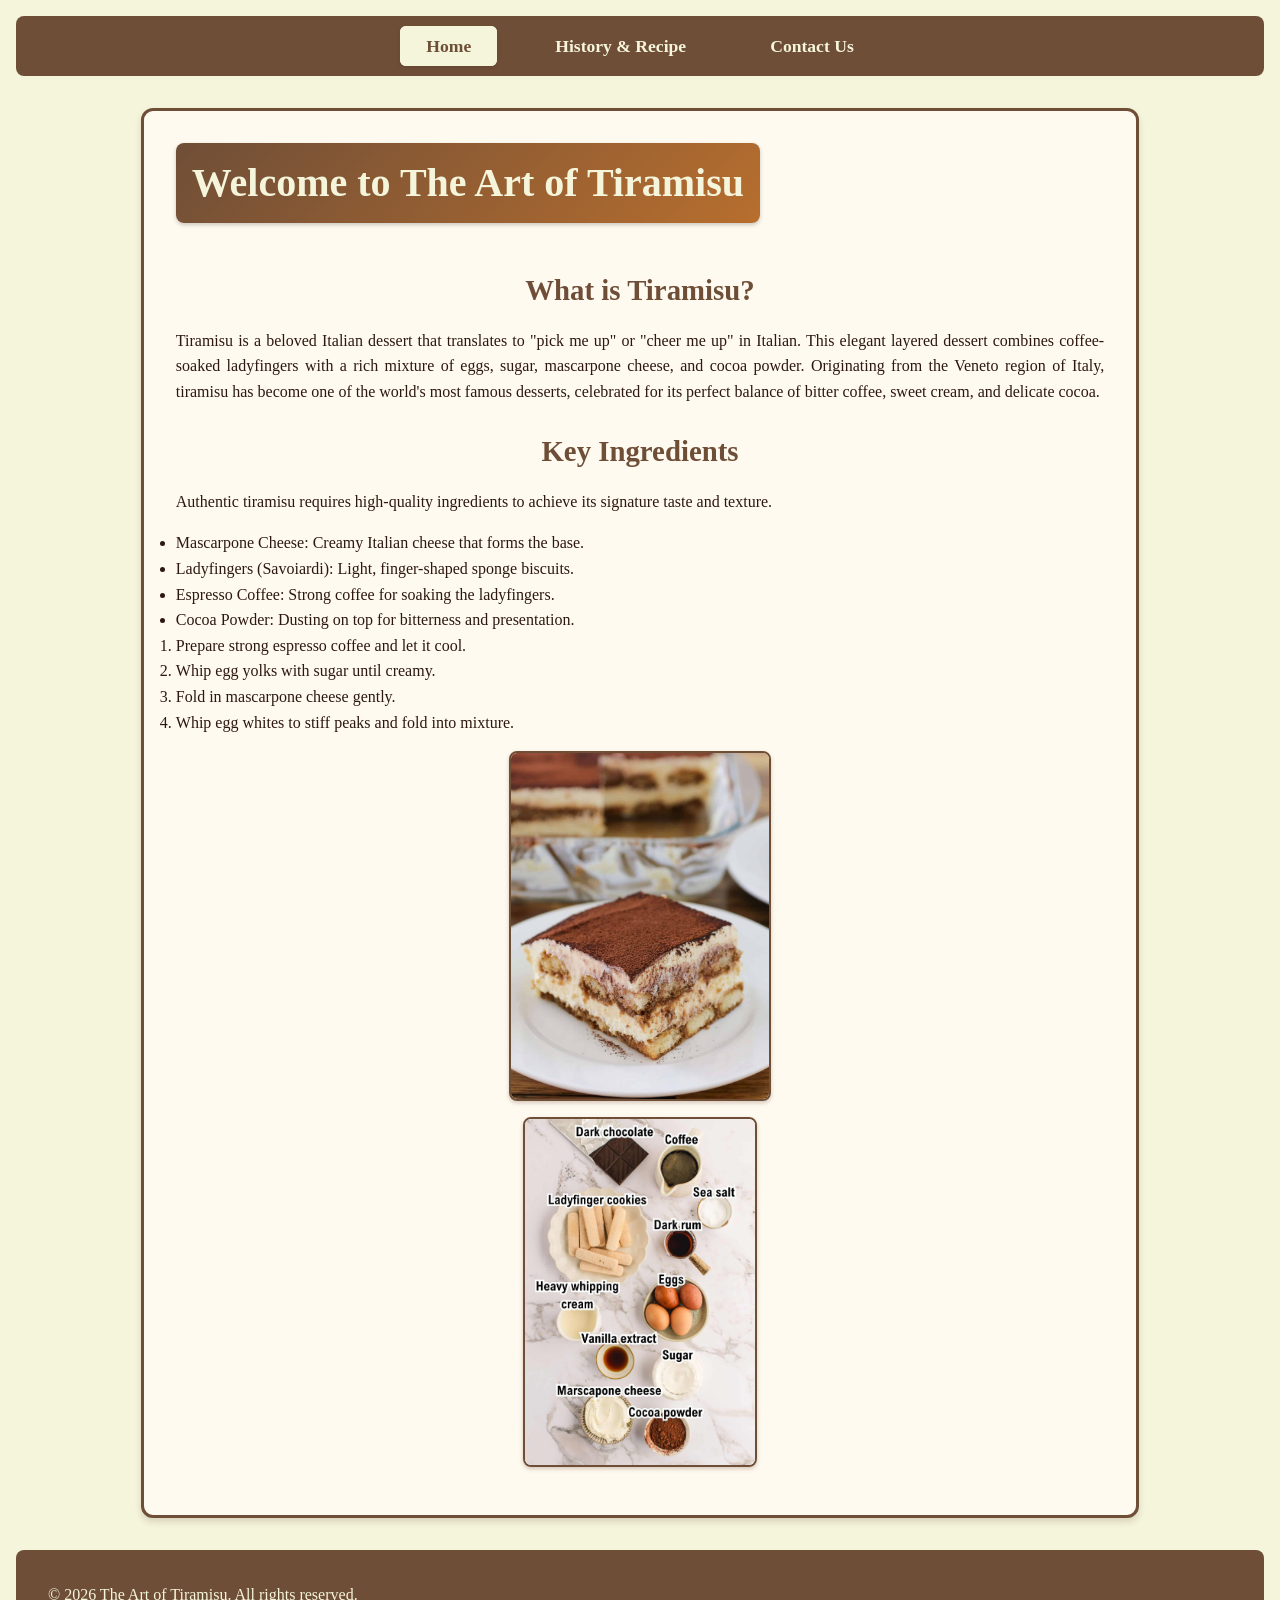
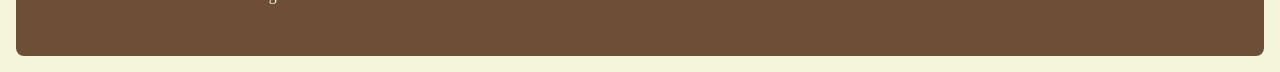
==== index.html @ 60029420 "Web_project completed!" ====
<!DOCTYPE html>
<html lang="en">
<head>
    <meta charset="UTF-8">
    <meta name="viewport" content="width=device-width, initial-scale=1.0">
    <title>The Art of Tiramisu - Home</title>
    <link rel="stylesheet" href="css/styles.css">
</head>
<body>
    <header>
        <nav>
            <ul>
                <li><a href="index.html" class="active">Home</a></li>
                <li><a href="about.html">History & Recipe</a></li>
                <li><a href="contact.html">Contact Us</a></li>
            </ul>
        </nav>
    </header>
    <main>
        <h1 id="unique-highlight">Welcome to The Art of Tiramisu</h1>
        <section>
            <h2>What is Tiramisu?</h2>
            <p>Tiramisu is a beloved Italian dessert that translates to "pick me up" or "cheer me up" in Italian. This elegant layered dessert combines coffee-soaked ladyfingers with a rich mixture of eggs, sugar, mascarpone cheese, and cocoa powder. Originating from the Veneto region of Italy, tiramisu has become one of the world's most famous desserts, celebrated for its perfect balance of bitter coffee, sweet cream, and delicate cocoa.</p>
        </section>
        <section>
            <h2>Key Ingredients</h2>
            <p>Authentic tiramisu requires high-quality ingredients to achieve its signature taste and texture.</p>
            <ul>
                <li>Mascarpone Cheese: Creamy Italian cheese that forms the base.</li>
                <li>Ladyfingers (Savoiardi): Light, finger-shaped sponge biscuits.</li>
                <li>Espresso Coffee: Strong coffee for soaking the ladyfingers.</li>
                <li>Cocoa Powder: Dusting on top for bitterness and presentation.</li>
            </ul>
            <ol>
                <li>Prepare strong espresso coffee and let it cool.</li>
                <li>Whip egg yolks with sugar until creamy.</li>
                <li>Fold in mascarpone cheese gently.</li>
                <li>Whip egg whites to stiff peaks and fold into mixture.</li>
            </ol>
        </section>
        <section>
            <img src="images/tiramisu-classic.jpg" alt="Classic tiramisu dessert with layers of cream and cocoa dusting in a glass dish">
            <img src="images/tiramisu-ingredients.jpg" alt="Tiramisu ingredients arranged on marble: mascarpone, ladyfingers, coffee, eggs, and cocoa powder">
        </section>
    </main>
    <footer>
        <p>&copy; 2026 The Art of Tiramisu. All rights reserved.</p>
    </footer>
</body>
</html>
---- css/styles.css ----
* {
    box-sizing: border-box;
    margin: 0;
    padding: 0;
}

body {
    font-family: 'Georgia', 'Times New Roman', serif;
    background-color: #F5F5DC; 
    color: #2C1810; 
    line-height: 1.6;
    padding: 1rem; 
}

h1, h2, h3 {
    color: #6F4E37; 
    margin-bottom: 0.5em; 
    text-align: center;
    font-weight: bold;
}

h1 {
    font-size: 2.5rem;
}

h2 {
    font-size: 1.8rem;
    margin-top: 1.5rem;
}

p {
    margin-bottom: 1rem;
    text-align: justify;
}


main {
    max-width: 80%; 
    margin: 2rem auto;
    padding: 2rem;
    background-color: #FFFAF0; /* Floral White */
    border: 3px solid #6F4E37;
    border-radius: 12px;
    box-shadow: 0 4px 6px rgba(111, 78, 55, 0.2);
}


nav {
    background-color: #6F4E37;
    padding: 1rem;
    text-align: center;
    border-radius: 8px;
    margin-bottom: 1rem;
}

nav ul {
    list-style-type: none;
    display: flex;
    justify-content: center;
    gap: 2rem;
}

nav a {
    color: #F5F5DC;
    text-decoration: none;
    font-weight: bold;
    padding: 0.5rem 1.5rem;
    border: 2px solid transparent;
    border-radius: 6px;
    transition: all 0.3s ease;
    font-size: 1.1rem;
}

nav a:hover {
    background-color: #F5F5DC;
    color: #6F4E37;
    border-color: #F5F5DC;
    transform: translateY(-2px);
    box-shadow: 0 4px 8px rgba(0, 0, 0, 0.2);
}

nav a.active {
    background-color: #F5F5DC;
    color: #6F4E37;
    border: 2px solid #F5F5DC;
    box-shadow: 0 2px 4px rgba(0, 0, 0, 0.1);
}


/* More restrictive image sizing */
img {
    max-width: 100%;
    width: auto;
    max-height: 350px; /* Smaller maximum height */
    height: auto;
    object-fit: contain; /* Shows entire image without cropping */
    margin: 1rem 0;
    border: 2px solid #6F4E37;
    border-radius: 8px;
    box-shadow: 0 2px 4px rgba(111, 78, 55, 0.3);
    display: block;
    margin-left: auto;
    margin-right: auto; /* Centers images */
}

main img {
    max-width: 60%; /* Even narrower in main content */
}

figure img {
    max-width: 70%;
    max-height: 300px;
}

/* Stack images on smaller screens */
@media (max-width: 768px) {
    img, main img, figure img {
        max-width: 85%;
        max-height: 250px;
    }
}
figure {
    text-align: center;
    margin: 2rem 0;
}

figcaption {
    font-style: italic;
    color: #6F4E37;
    margin-top: 0.5rem;
    font-size: 0.95rem;
}


blockquote {
    background-color: #FFFAF0;
    border-left: 6px solid hsl(28, 60%, 45%);
    margin: 2rem 0;
    padding: 1.5rem 2rem;
    font-style: italic;
    border-radius: 0 8px 8px 0;
    box-shadow: 0 2px 4px rgba(0, 0, 0, 0.1);
}

blockquote cite {
    display: block;
    margin-top: 1rem;
    font-weight: bold;
    font-style: normal;
    text-align: right;
    color: #6F4E37;
}


table {
    width: 100%;
    border-collapse: collapse;
    margin: 2rem 0;
    box-shadow: 0 2px 4px rgba(111, 78, 55, 0.1);
}

caption {
    font-weight: bold;
    margin-bottom: 1rem;
    color: #6F4E37;
    font-size: 1.2rem;
}

th, td {
    border: 1px solid #6F4E37;
    padding: 1rem;
    text-align: left;
}

th {
    background-color: #6F4E37;
    color: #F5F5DC;
    font-weight: bold;
}

tbody tr:nth-child(even) {
    background-color: #FFFAF0;
}

tbody tr:hover {
    background-color: hsl(28, 60%, 95%);
}

tfoot {
    font-weight: bold;
    background-color: hsl(28, 60%, 45%);
    color: #F5F5DC;
}


form {
    max-width: 600px;
    margin: 0 auto;
}

fieldset {
    border: 2px solid #6F4E37;
    border-radius: 10px;
    padding: 1.5rem;
    margin-bottom: 2rem;
    background-color: #FFFAF0;
}

legend {
    font-weight: bold;
    color: #6F4E37;
    padding: 0 0.5rem;
    font-size: 1.2rem;
}

label {
    display: block;
    margin-top: 1rem;
    font-weight: bold;
    color: #2C1810;
}

input[type="text"],
input[type="email"],
input[type="tel"],
input[type="date"],
input[type="number"],
textarea {
    width: 100%;
    padding: 0.75rem;
    margin-top: 0.5rem;
    border: 2px solid #D3C7B8;
    border-radius: 6px;
    font-family: inherit;
    font-size: 1rem;
    transition: border-color 0.3s ease;
}

input:focus,
textarea:focus {
    outline: none;
    border: 2px solid hsl(28, 60%, 45%);
    box-shadow: 0 0 8px hsl(28, 60%, 70%);
    background-color: #FFF;
}

input[type="radio"],
input[type="checkbox"] {
    margin-right: 0.5rem;
    margin-top: 0;
}

button[type="submit"] {
    display: block;
    width: 100%;
    padding: 1rem;
    background-color: #6F4E37;
    color: #F5F5DC;
    border: none;
    border-radius: 8px;
    font-size: 1.2rem;
    font-weight: bold;
    cursor: pointer;
    margin-top: 1.5rem;
    transition: all 0.3s ease;
    box-shadow: 0 4px 6px rgba(111, 78, 55, 0.3);
}

button[type="submit"]:hover {
    background-color: hsl(28, 60%, 45%);
    transform: translateY(-2px);
    box-shadow: 0 6px 12px rgba(111, 78, 55, 0.4);
}


footer {
    text-align: center;
    padding: 2rem;
    background-color: #6F4E37;
    color: #F5F5DC;
    margin-top: 2rem;
    border-radius: 8px;
}


#unique-highlight {
    background: linear-gradient(135deg, #6F4E37 0%, hsl(28, 60%, 45%) 100%);
    color: #F5F5DC;
    padding: 0.5rem 1rem;
    border-radius: 8px;
    display: inline-block;
    box-shadow: 0 2px 4px rgba(0, 0, 0, 0.2);
}


iframe {
    max-width: 100%;
    border: 2px solid #6F4E37;
    border-radius: 8px;
    margin: 1rem 0;
}


@media (max-width: 768px) {
    main {
        max-width: 95%;
        padding: 1rem;
    }
    
    nav ul {
        flex-direction: column;
        gap: 0.5rem;
    }
    
    h1 {
        font-size: 2rem;
    }
    
    h2 {
        font-size: 1.5rem;
    }
}
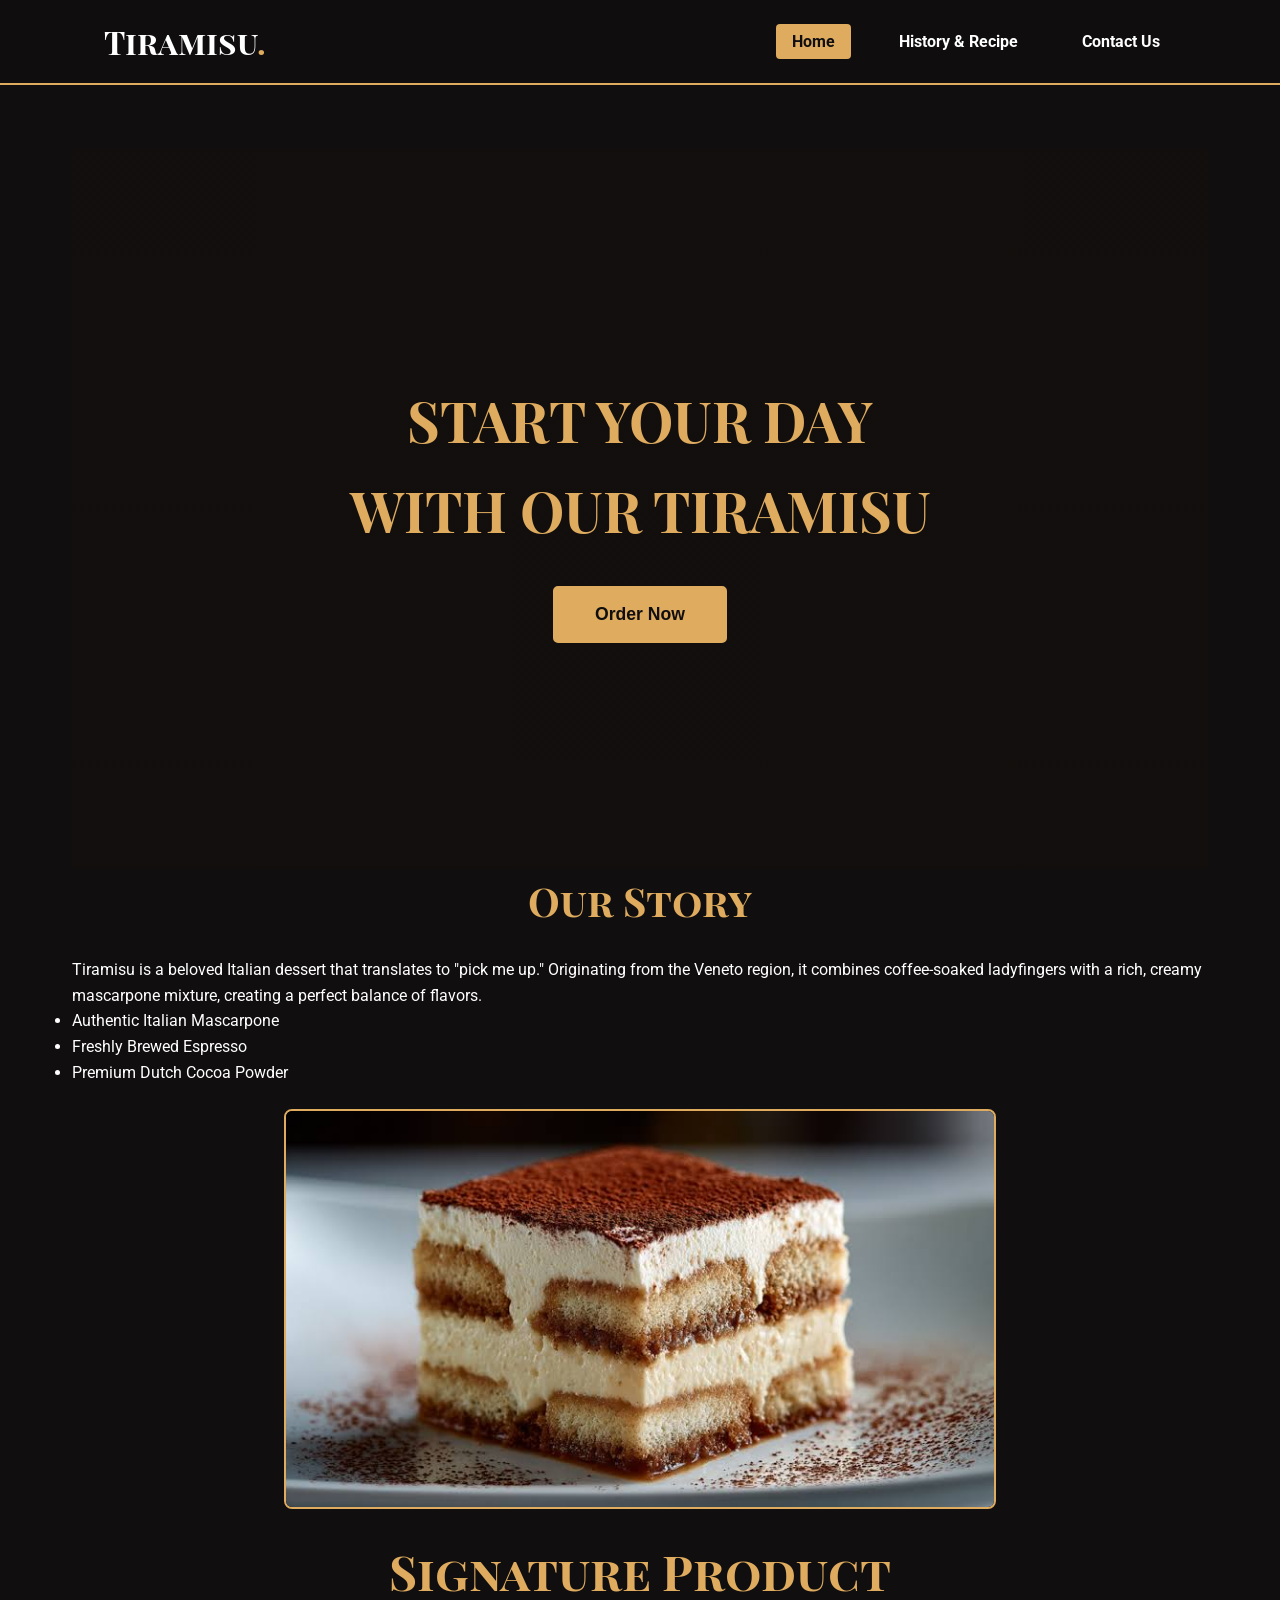
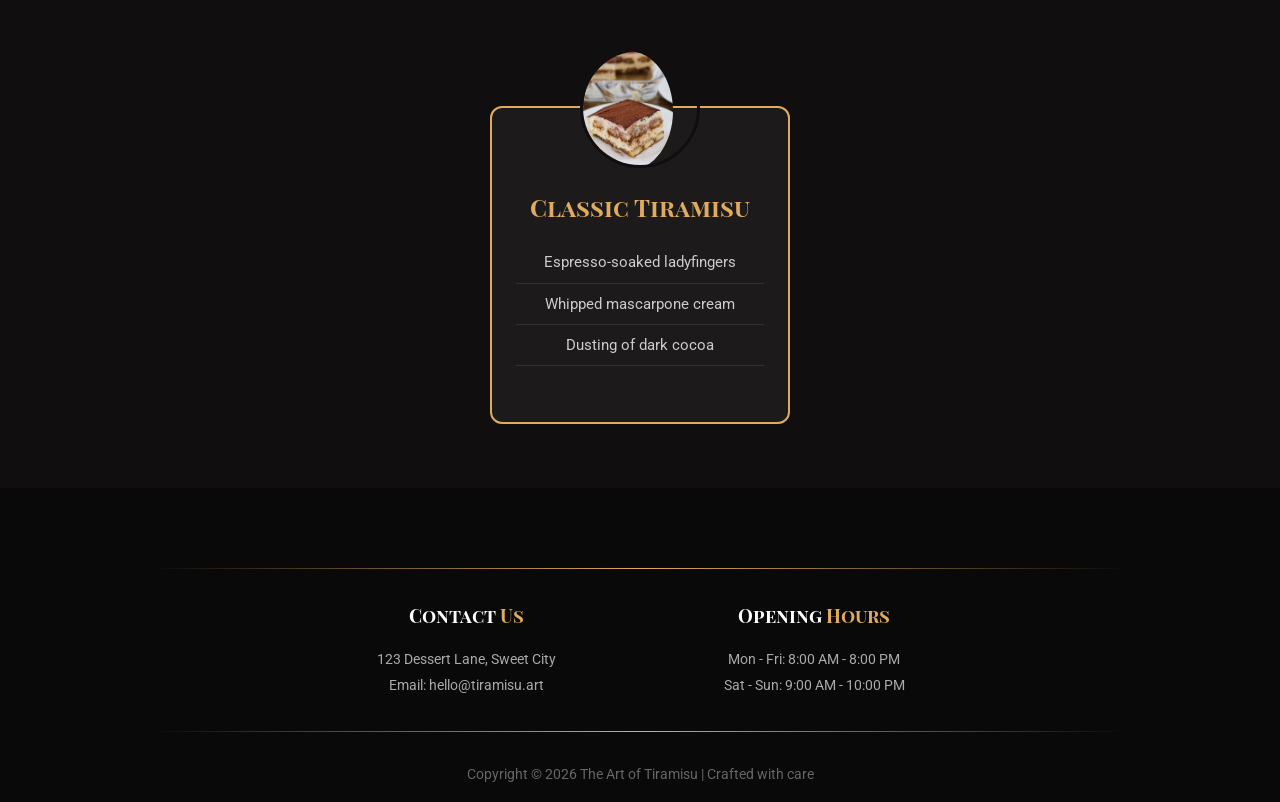
==== commit 2b005557: "Developed and IMproved" ====
--- a/index.html
+++ b/index.html
@@ -1,14 +1,18 @@
 <!DOCTYPE html>
 <html lang="en">
 <head>
-    <meta charset="UTF-8">
-    <meta name="viewport" content="width=device-width, initial-scale=1.0">
-    <title>The Art of Tiramisu - Home</title>
-    <link rel="stylesheet" href="css/styles.css">
+    <meta charset="UTF-8" />
+    <meta http-equiv="X-UA-Compatible" content="IE=edge" />
+    <meta name="viewport" content="width=device-width, initial-scale=1.0" />
+    <title>The Art of Tiramisu</title>
+  
+    <link rel="stylesheet" href="css/styles.css" />
 </head>
 <body>
+    
     <header>
         <nav>
+            <h1 class="logo">Tiramisu<span>.</span></h1>
             <ul>
                 <li><a href="index.html" class="active">Home</a></li>
                 <li><a href="about.html">History & Recipe</a></li>
@@ -16,35 +20,85 @@
             </ul>
         </nav>
     </header>
+
+    
     <main>
-        <h1 id="unique-highlight">Welcome to The Art of Tiramisu</h1>
-        <section>
-            <h2>What is Tiramisu?</h2>
-            <p>Tiramisu is a beloved Italian dessert that translates to "pick me up" or "cheer me up" in Italian. This elegant layered dessert combines coffee-soaked ladyfingers with a rich mixture of eggs, sugar, mascarpone cheese, and cocoa powder. Originating from the Veneto region of Italy, tiramisu has become one of the world's most famous desserts, celebrated for its perfect balance of bitter coffee, sweet cream, and delicate cocoa.</p>
+        
+        <section class="hero">
+            <h1 id="unique-highlight">START YOUR DAY<br />WITH OUR TIRAMISU</h1>
+            <button class="main-btn">Order Now</button>
         </section>
-        <section>
-            <h2>Key Ingredients</h2>
-            <p>Authentic tiramisu requires high-quality ingredients to achieve its signature taste and texture.</p>
-            <ul>
-                <li>Mascarpone Cheese: Creamy Italian cheese that forms the base.</li>
-                <li>Ladyfingers (Savoiardi): Light, finger-shaped sponge biscuits.</li>
-                <li>Espresso Coffee: Strong coffee for soaking the ladyfingers.</li>
-                <li>Cocoa Powder: Dusting on top for bitterness and presentation.</li>
-            </ul>
-            <ol>
-                <li>Prepare strong espresso coffee and let it cool.</li>
-                <li>Whip egg yolks with sugar until creamy.</li>
-                <li>Fold in mascarpone cheese gently.</li>
-                <li>Whip egg whites to stiff peaks and fold into mixture.</li>
-            </ol>
+
+      
+        <section id="our-story">
+            <div class="section-content">
+                <div class="title-style">
+                    <span class="line"></span>
+                    <h2 class="title">Our Story</h2>
+                </div>
+                <p>
+                    Tiramisu is a beloved Italian dessert that translates to "pick me up." 
+                    Originating from the Veneto region, it combines coffee-soaked ladyfingers 
+                    with a rich, creamy mascarpone mixture, creating a perfect balance of flavors.
+                </p>
+                <ul class="feature-list">
+                    <li>Authentic Italian Mascarpone</li>
+                    <li>Freshly Brewed Espresso</li>
+                    <li>Premium Dutch Cocoa Powder</li>
+                </ul>
+                
+            </div>
+            <div class="img-container">
+                
+                <img src="images/tiramisu-layers.jpg" alt="Layers of classic tiramisu with rich cocoa powder dusting on top" />
+            </div>
         </section>
-        <section>
-            <img src="images/tiramisu-classic.jpg" alt="Classic tiramisu dessert with layers of cream and cocoa dusting in a glass dish">
-            <img src="images/tiramisu-ingredients.jpg" alt="Tiramisu ingredients arranged on marble: mascarpone, ladyfingers, coffee, eggs, and cocoa powder">
+
+        
+        <section class="products">
+            <h2 class="title title-three">Signature Product</h2>
+            
+            <div class="cards">
+              
+                <div class="card">
+                    <div class="card-img-container">
+                        <img src="images/tiramisu-classic.jpg" alt="Slice of classic tiramisu on a white plate" class="card-img" />
+                    </div>
+                    <div class="card-title">
+                        <h3>Classic Tiramisu</h3>
+                    </div>
+                    <ol class="items">
+                        <li>Espresso-soaked ladyfingers</li>
+                        <li>Whipped mascarpone cream</li>
+                        <li>Dusting of dark cocoa</li>
+                    </ol>
+                    
+                </div>
+
+              
+                
+
+               
+                
+            </div>
         </section>
     </main>
+
+    
     <footer>
-        <p>&copy; 2026 The Art of Tiramisu. All rights reserved.</p>
+        <hr class="footer-hr" />
+        <div class="footer-container">
+            <div class="footer-col">
+                <h3>Contact <span>Us</span></h3>
+                <p>123 Dessert Lane, Sweet City<br />Email: hello@tiramisu.art</p>
+            </div>
+            <div class="footer-col">
+                <h3>Opening <span>Hours</span></h3>
+                <p>Mon - Fri: 8:00 AM - 8:00 PM<br />Sat - Sun: 9:00 AM - 10:00 PM</p>
+            </div>
+        </div>
+        <hr class="footer-hr" />
+        <p class="copyright">Copyright &copy; 2026 The Art of Tiramisu | Crafted with care</p>
     </footer>
 </body>
 </html>
--- a/css/styles.css
+++ b/css/styles.css
@@ -1,323 +1,475 @@
+@import url("https://fonts.googleapis.com/css2?family=Playfair+Display+SC:wght@700&family=Roboto:wght@300;400;700&display=swap");
+
+:root {
+  --main-color: #deab5f;          /* HEX */
+  --primary-bg: rgb(16, 14, 15);  /* RGB */
+  --accent-color: hsl(40, 70%, 60%); /* HSL */
+  --text-light: white;            /* Name */
+  --card-bg: rgba(255, 255, 255, 0.05);
+}
 
 * {
-    box-sizing: border-box;
-    margin: 0;
-    padding: 0;
+  padding: 0;
+  margin: 0;
+  box-sizing: border-box;
 }
 
 body {
-    font-family: 'Georgia', 'Times New Roman', serif;
-    background-color: #F5F5DC; 
-    color: #2C1810; 
-    line-height: 1.6;
-    padding: 1rem; 
-}
-
-h1, h2, h3 {
-    color: #6F4E37; 
-    margin-bottom: 0.5em; 
-    text-align: center;
-    font-weight: bold;
-}
-
-h1 {
-    font-size: 2.5rem;
-}
-
-h2 {
-    font-size: 1.8rem;
-    margin-top: 1.5rem;
-}
-
-p {
-    margin-bottom: 1rem;
-    text-align: justify;
-}
-
+  background-color: var(--primary-bg);
+  color: var(--text-light);
+  font-family: 'Roboto', sans-serif;
+  line-height: 1.6;
+}
+
+#unique-highlight {
+  font-family: "Playfair Display SC", serif;
+  font-size: 3.5rem;
+  color: var(--main-color);
+  text-align: center;
+}
+
+/* Navigation */
+header {
+  background-color: rgba(16, 14, 15, 0.95);
+  position: sticky;
+  top: 0;
+  z-index: 1000;
+  border-bottom: 2px solid var(--main-color);
+}
+
+nav {
+  display: flex;
+  justify-content: space-between;
+  align-items: center;
+  padding: 1rem 5%;
+  max-width: 1200px;
+  margin: 0 auto;
+}
+
+.logo {
+  font-family: "Playfair Display SC", serif;
+  font-size: 2rem;
+  color: var(--text-light);
+}
+
+.logo span {
+  color: var(--main-color);
+}
+
+nav ul {
+  list-style: none;
+  display: flex;
+  gap: 2rem;
+}
+
+nav a {
+  color: var(--text-light);
+  text-decoration: none;
+  font-weight: bold;
+  padding: 0.5rem 1rem;
+  border-radius: 4px;
+  transition: background-color 0.3s ease, color 0.3s ease, transform 0.2s ease;
+}
+
+/* CLEAN HOVER: No glow, just simple color/transform change */
+nav a:hover, nav a.active {
+  color: var(--primary-bg);
+  background-color: var(--main-color);
+  transform: translateY(-2px);
+}
+
+/* Hero Section */
+.hero {
+  background: linear-gradient(rgba(0,0,0,0.6), rgba(0,0,0,0.6)), url("../images/hero-bg.jpg");
+  background-position: center;
+  background-size: cover;
+  background-color: #2c2420;
+  min-height: 80vh;
+  display: flex;
+  flex-direction: column;
+  justify-content: center;
+  align-items: center;
+  text-align: center;
+  padding: 2rem;
+}
+
+.main-btn {
+  margin-top: 2rem;
+  padding: 1rem 2.5rem;
+  background-color: var(--main-color);
+  color: var(--primary-bg);
+  border: 2px solid var(--main-color);
+  border-radius: 5px;
+  font-size: 1.1rem;
+  font-weight: bold;
+  cursor: pointer;
+  transition: background-color 0.3s ease, color 0.3s ease;
+}
+
+/* CLEAN BUTTON HOVER: No box-shadow glow */
+.main-btn:hover {
+  background-color: transparent;
+  color: var(--main-color);
+}
 
 main {
-    max-width: 80%; 
-    margin: 2rem auto;
-    padding: 2rem;
-    background-color: #FFFAF0; /* Floral White */
-    border: 3px solid #6F4E37;
-    border-radius: 12px;
-    box-shadow: 0 4px 6px rgba(111, 78, 55, 0.2);
-}
-
-
-nav {
-    background-color: #6F4E37;
-    padding: 1rem;
-    text-align: center;
-    border-radius: 8px;
-    margin-bottom: 1rem;
-}
-
-nav ul {
-    list-style-type: none;
-    display: flex;
+  max-width: 1200px;
+  margin: 0 auto;
+  padding: 4rem 2rem;
+}
+
+.content-section {
+  max-width: 900px;
+  margin: 0 auto;
+}
+
+.title {
+  font-family: "Playfair Display SC", serif;
+  font-size: 2.5rem;
+  color: var(--main-color);
+  margin-bottom: 1.5rem;
+  text-align: center;
+}
+
+.title-three {
+  text-align: center;
+  font-family: "Playfair Display SC", serif;
+  font-size: 3rem;
+  color: var(--main-color);
+  margin-bottom: 3rem;
+}
+
+/* Image Size Limits (Strict) */
+img {
+  max-width: 100%;
+  max-height: 400px;
+  height: auto;
+  object-fit: cover;
+  border-radius: 8px;
+  border: 2px solid var(--main-color);
+  display: block;
+  margin: 1.5rem auto;
+}
+
+/* Lists */
+.styled-list {
+  list-style: none;
+  margin: 1.5rem 0;
+  padding-left: 1rem;
+  border-left: 3px solid var(--accent-color);
+}
+
+.styled-list li {
+  margin-bottom: 0.75rem;
+  color: #ccc;
+}
+
+/* Blockquote */
+blockquote {
+  background-color: var(--card-bg);
+  border-left: 4px solid var(--main-color);
+  margin: 2rem 0;
+  padding: 1.5rem;
+  font-style: italic;
+  border-radius: 0 8px 8px 0;
+}
+
+blockquote cite {
+  display: block;
+  margin-top: 1rem;
+  font-weight: bold;
+  font-style: normal;
+  text-align: right;
+  color: var(--main-color);
+}
+
+.media-label {
+  display: block;
+  margin-bottom: 0.5rem;
+  font-weight: bold;
+  color: #ccc;
+}
+
+iframe {
+  border: 2px solid var(--main-color);
+  border-radius: 8px;
+  max-width: 100%;
+}
+
+/* Products Cards */
+.cards {
+  display: flex;
+  flex-wrap: wrap;
+  justify-content: center;
+  gap: 2rem;
+}
+
+.card {
+  background-color: var(--card-bg);
+  border: 2px solid var(--main-color);
+  border-radius: 12px;
+  padding: 2rem 1.5rem;
+  width: 300px;
+  text-align: center;
+  transition: transform 0.3s ease, border-color 0.3s ease;
+  position: relative;
+  margin-top: 3rem;
+}
+
+/* CLEAN CARD HOVER: No glow */
+.card:hover {
+  transform: translateY(-10px);
+  border-color: var(--accent-color);
+}
+
+.card-img-container {
+  position: absolute;
+  top: -60px;
+  left: 50%;
+  transform: translateX(-50%);
+  width: 120px;
+  height: 120px;
+  border-radius: 50%;
+  overflow: hidden;
+  border: 3px solid var(--primary-bg);
+}
+
+.card-img {
+  max-height: 120px;
+  max-width: 120px;
+  border: none;
+  border-radius: 50%;
+  margin: 0;
+}
+
+.card-title h3 {
+  margin-top: 3rem;
+  color: var(--main-color);
+  font-family: "Playfair Display SC", serif;
+  font-size: 1.5rem;
+}
+
+.items {
+  list-style: none;
+  margin: 1.5rem 0;
+  color: #ccc;
+  font-size: 0.95rem;
+}
+
+.items li {
+  margin-bottom: 0.5rem;
+  border-bottom: 1px solid rgba(255,255,255,0.1);
+  padding-bottom: 0.5rem;
+}
+
+.card-btn {
+  padding: 0.75rem 1.5rem;
+  background-color: transparent;
+  border: 2px solid var(--main-color);
+  color: var(--main-color);
+  border-radius: 5px;
+  cursor: pointer;
+  transition: background-color 0.3s ease, color 0.3s ease;
+}
+
+/* CLEAN BUTTON HOVER: No glow */
+.card-btn:hover {
+  background-color: var(--main-color);
+  color: var(--primary-bg);
+}
+
+/* ==========================================
+   TASK 3: DATA TABLE STYLING
+   ========================================== */
+.styled-table {
+  width: 100%;
+  border-collapse: collapse;
+  margin: 2rem 0;
+  background-color: var(--card-bg);
+}
+
+.styled-table caption {
+  font-family: "Playfair Display SC", serif;
+  font-size: 1.5rem;
+  color: var(--main-color);
+  margin-bottom: 1rem;
+  font-weight: bold;
+}
+
+.styled-table th, .styled-table td {
+  border: 1px solid rgba(222, 171, 95, 0.3);
+  padding: 1rem;
+  text-align: left;
+  color: #ddd;
+}
+
+.styled-table th {
+  background-color: var(--main-color);
+  color: var(--primary-bg);
+  font-weight: bold;
+}
+
+.styled-table tbody tr:nth-child(even) {
+  background-color: rgba(255, 255, 255, 0.03);
+}
+
+.styled-table tfoot {
+  font-weight: bold;
+  background-color: rgba(222, 171, 95, 0.15);
+  color: var(--main-color);
+}
+
+/* ==========================================
+   TASK 3 & 4: CONTACT FORM STYLING
+   ========================================== */
+.styled-form {
+  max-width: 600px;
+  margin: 3rem auto;
+}
+
+.styled-form fieldset {
+  border: 2px solid var(--main-color);
+  border-radius: 8px;
+  padding: 1.5rem;
+  margin-bottom: 2rem;
+  background-color: var(--card-bg);
+}
+
+.styled-form legend {
+  font-family: "Playfair Display SC", serif;
+  font-size: 1.3rem;
+  color: var(--main-color);
+  padding: 0 0.5rem;
+  font-weight: bold;
+}
+
+.styled-form label {
+  display: block;
+  margin-top: 1rem;
+  font-weight: bold;
+  color: #ddd;
+}
+
+.form-label-text {
+  margin-top: 1rem;
+  font-weight: bold;
+  color: #ddd;
+  margin-bottom: 0.5rem;
+}
+
+.styled-form input[type="text"],
+.styled-form input[type="email"],
+.styled-form input[type="tel"],
+.styled-form input[type="date"],
+.styled-form input[type="number"],
+.styled-form textarea {
+  width: 100%;
+  padding: 0.75rem;
+  margin-top: 0.5rem;
+  border: 2px solid rgba(255, 255, 255, 0.2);
+  border-radius: 6px;
+  background-color: rgba(0, 0, 0, 0.3);
+  color: var(--text-light);
+  font-family: 'Roboto', sans-serif;
+  font-size: 1rem;
+  transition: border-color 0.3s ease, background-color 0.3s ease;
+}
+
+/* TASK 4: Visible :focus state (CLEAN, NO GLOW) */
+.styled-form input:focus,
+.styled-form textarea:focus {
+  outline: none;
+  border-color: var(--main-color);
+  background-color: rgba(0, 0, 0, 0.5);
+}
+
+.styled-form input[type="radio"],
+.styled-form input[type="checkbox"] {
+  margin-right: 0.5rem;
+  margin-top: 0;
+  accent-color: var(--main-color);
+}
+
+.styled-form label:has(input[type="radio"]),
+.styled-form label:has(input[type="checkbox"]) {
+  display: inline-flex;
+  align-items: center;
+  margin-right: 1.5rem;
+  font-weight: normal;
+  cursor: pointer;
+}
+
+/* Footer */
+footer {
+  background-color: #0a090a;
+  padding: 3rem 2rem 1rem;
+  text-align: center;
+}
+
+.footer-hr {
+  border: 0;
+  height: 1px;
+  background: linear-gradient(to right, transparent, var(--main-color), transparent);
+  margin: 2rem auto;
+  width: 80%;
+}
+
+.footer-container {
+  display: flex;
+  flex-wrap: wrap;
+  justify-content: center;
+  gap: 3rem;
+  max-width: 1200px;
+  margin: 0 auto;
+}
+
+.footer-col {
+  flex: 1;
+  min-width: 250px;
+  max-width: 300px;
+}
+
+.footer-col h3 {
+  color: var(--text-light);
+  margin-bottom: 1rem;
+  font-family: "Playfair Display SC", serif;
+}
+
+.footer-col h3 span {
+  color: var(--main-color);
+}
+
+.footer-col p {
+  color: #aaa;
+  font-size: 0.9rem;
+  line-height: 1.8;
+}
+
+.copyright {
+  color: #666;
+  font-size: 0.85rem;
+  margin-top: 2rem;
+}
+
+/* Responsive */
+@media (max-width: 768px) {
+  #unique-highlight { font-size: 2.2rem; }
+  .title, .title-three { font-size: 2rem; }
+  
+  nav {
+    flex-direction: column;
+    gap: 1rem;
+  }
+  
+  nav ul {
+    gap: 1rem;
+    flex-wrap: wrap;
     justify-content: center;
-    gap: 2rem;
-}
-
-nav a {
-    color: #F5F5DC;
-    text-decoration: none;
-    font-weight: bold;
-    padding: 0.5rem 1.5rem;
-    border: 2px solid transparent;
-    border-radius: 6px;
-    transition: all 0.3s ease;
-    font-size: 1.1rem;
-}
-
-nav a:hover {
-    background-color: #F5F5DC;
-    color: #6F4E37;
-    border-color: #F5F5DC;
-    transform: translateY(-2px);
-    box-shadow: 0 4px 8px rgba(0, 0, 0, 0.2);
-}
-
-nav a.active {
-    background-color: #F5F5DC;
-    color: #6F4E37;
-    border: 2px solid #F5F5DC;
-    box-shadow: 0 2px 4px rgba(0, 0, 0, 0.1);
-}
-
-
-/* More restrictive image sizing */
-img {
-    max-width: 100%;
-    width: auto;
-    max-height: 350px; /* Smaller maximum height */
-    height: auto;
-    object-fit: contain; /* Shows entire image without cropping */
-    margin: 1rem 0;
-    border: 2px solid #6F4E37;
-    border-radius: 8px;
-    box-shadow: 0 2px 4px rgba(111, 78, 55, 0.3);
+  }
+
+  .styled-form input[type="radio"],
+  .styled-form input[type="checkbox"] {
     display: block;
-    margin-left: auto;
-    margin-right: auto; /* Centers images */
-}
-
-main img {
-    max-width: 60%; /* Even narrower in main content */
-}
-
-figure img {
-    max-width: 70%;
-    max-height: 300px;
-}
-
-/* Stack images on smaller screens */
-@media (max-width: 768px) {
-    img, main img, figure img {
-        max-width: 85%;
-        max-height: 250px;
-    }
-}
-figure {
-    text-align: center;
-    margin: 2rem 0;
-}
-
-figcaption {
-    font-style: italic;
-    color: #6F4E37;
-    margin-top: 0.5rem;
-    font-size: 0.95rem;
-}
-
-
-blockquote {
-    background-color: #FFFAF0;
-    border-left: 6px solid hsl(28, 60%, 45%);
-    margin: 2rem 0;
-    padding: 1.5rem 2rem;
-    font-style: italic;
-    border-radius: 0 8px 8px 0;
-    box-shadow: 0 2px 4px rgba(0, 0, 0, 0.1);
-}
-
-blockquote cite {
-    display: block;
-    margin-top: 1rem;
-    font-weight: bold;
-    font-style: normal;
-    text-align: right;
-    color: #6F4E37;
-}
-
-
-table {
-    width: 100%;
-    border-collapse: collapse;
-    margin: 2rem 0;
-    box-shadow: 0 2px 4px rgba(111, 78, 55, 0.1);
-}
-
-caption {
-    font-weight: bold;
-    margin-bottom: 1rem;
-    color: #6F4E37;
-    font-size: 1.2rem;
-}
-
-th, td {
-    border: 1px solid #6F4E37;
-    padding: 1rem;
-    text-align: left;
-}
-
-th {
-    background-color: #6F4E37;
-    color: #F5F5DC;
-    font-weight: bold;
-}
-
-tbody tr:nth-child(even) {
-    background-color: #FFFAF0;
-}
-
-tbody tr:hover {
-    background-color: hsl(28, 60%, 95%);
-}
-
-tfoot {
-    font-weight: bold;
-    background-color: hsl(28, 60%, 45%);
-    color: #F5F5DC;
-}
-
-
-form {
-    max-width: 600px;
-    margin: 0 auto;
-}
-
-fieldset {
-    border: 2px solid #6F4E37;
-    border-radius: 10px;
-    padding: 1.5rem;
-    margin-bottom: 2rem;
-    background-color: #FFFAF0;
-}
-
-legend {
-    font-weight: bold;
-    color: #6F4E37;
-    padding: 0 0.5rem;
-    font-size: 1.2rem;
-}
-
-label {
-    display: block;
-    margin-top: 1rem;
-    font-weight: bold;
-    color: #2C1810;
-}
-
-input[type="text"],
-input[type="email"],
-input[type="tel"],
-input[type="date"],
-input[type="number"],
-textarea {
-    width: 100%;
-    padding: 0.75rem;
-    margin-top: 0.5rem;
-    border: 2px solid #D3C7B8;
-    border-radius: 6px;
-    font-family: inherit;
-    font-size: 1rem;
-    transition: border-color 0.3s ease;
-}
-
-input:focus,
-textarea:focus {
-    outline: none;
-    border: 2px solid hsl(28, 60%, 45%);
-    box-shadow: 0 0 8px hsl(28, 60%, 70%);
-    background-color: #FFF;
-}
-
-input[type="radio"],
-input[type="checkbox"] {
-    margin-right: 0.5rem;
-    margin-top: 0;
-}
-
-button[type="submit"] {
-    display: block;
-    width: 100%;
-    padding: 1rem;
-    background-color: #6F4E37;
-    color: #F5F5DC;
-    border: none;
-    border-radius: 8px;
-    font-size: 1.2rem;
-    font-weight: bold;
-    cursor: pointer;
-    margin-top: 1.5rem;
-    transition: all 0.3s ease;
-    box-shadow: 0 4px 6px rgba(111, 78, 55, 0.3);
-}
-
-button[type="submit"]:hover {
-    background-color: hsl(28, 60%, 45%);
-    transform: translateY(-2px);
-    box-shadow: 0 6px 12px rgba(111, 78, 55, 0.4);
-}
-
-
-footer {
-    text-align: center;
-    padding: 2rem;
-    background-color: #6F4E37;
-    color: #F5F5DC;
-    margin-top: 2rem;
-    border-radius: 8px;
-}
-
-
-#unique-highlight {
-    background: linear-gradient(135deg, #6F4E37 0%, hsl(28, 60%, 45%) 100%);
-    color: #F5F5DC;
-    padding: 0.5rem 1rem;
-    border-radius: 8px;
-    display: inline-block;
-    box-shadow: 0 2px 4px rgba(0, 0, 0, 0.2);
-}
-
-
-iframe {
-    max-width: 100%;
-    border: 2px solid #6F4E37;
-    border-radius: 8px;
-    margin: 1rem 0;
-}
-
-
-@media (max-width: 768px) {
-    main {
-        max-width: 95%;
-        padding: 1rem;
-    }
-    
-    nav ul {
-        flex-direction: column;
-        gap: 0.5rem;
-    }
-    
-    h1 {
-        font-size: 2rem;
-    }
-    
-    h2 {
-        font-size: 1.5rem;
-    }
+    margin-bottom: 0.5rem;
+  }
 }
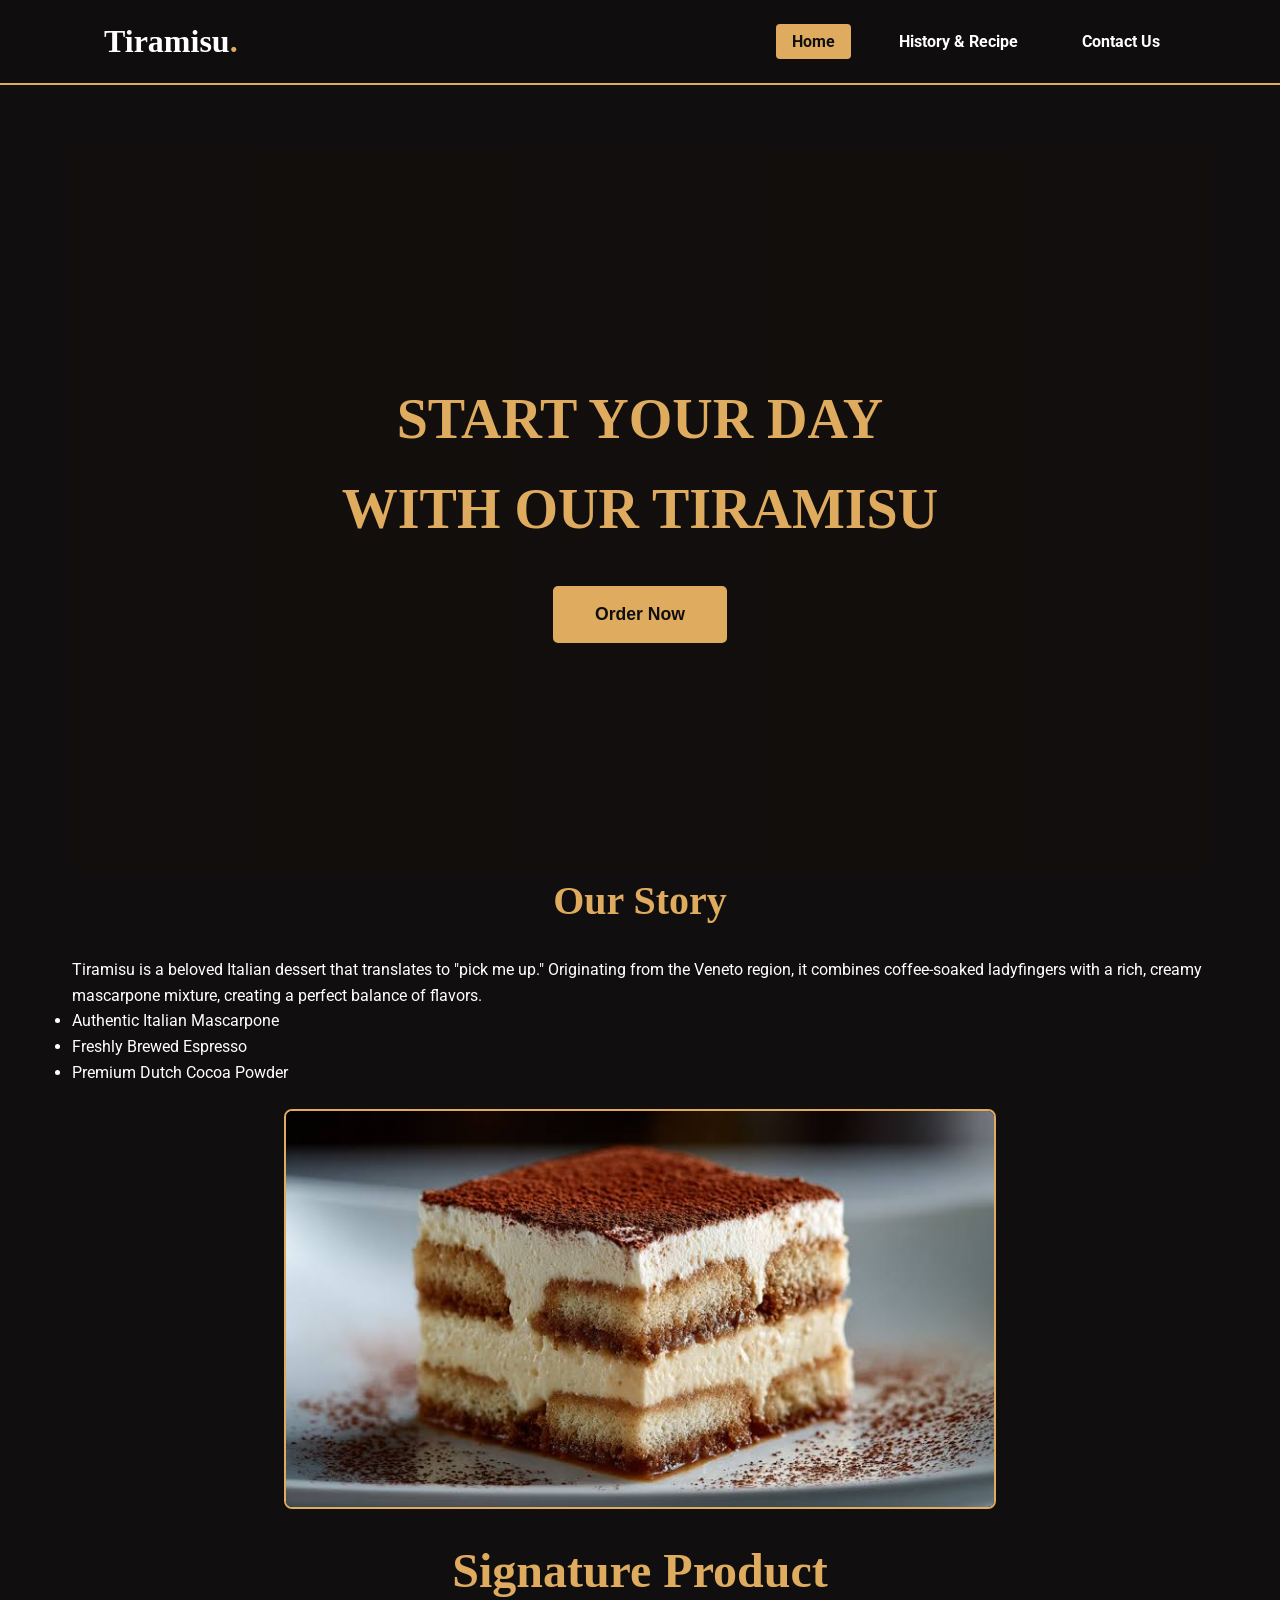
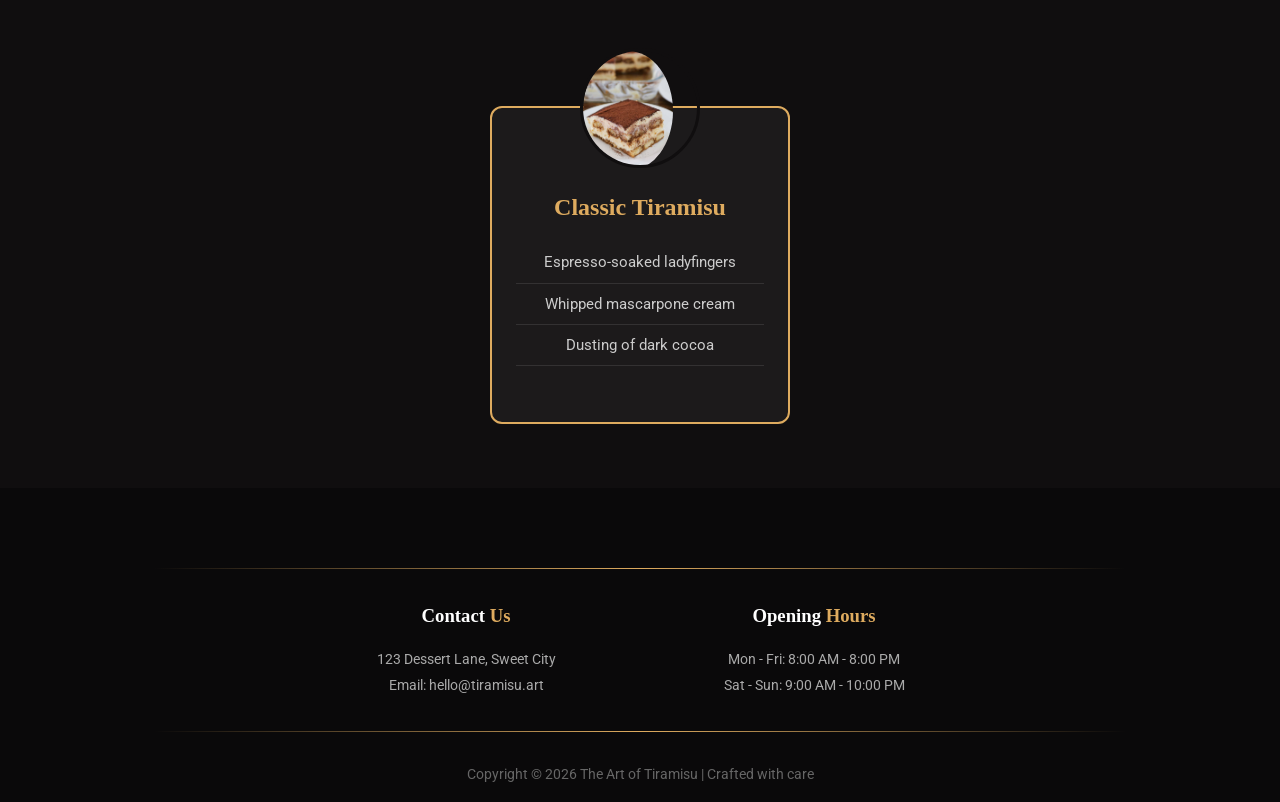
==== commit dc863aea: "final push" ====
--- a/index.html
+++ b/index.html
@@ -5,7 +5,7 @@
     <meta http-equiv="X-UA-Compatible" content="IE=edge" />
     <meta name="viewport" content="width=device-width, initial-scale=1.0" />
     <title>The Art of Tiramisu</title>
-  
+    <link rel="icon" type="image/jpeg" href="images/favicon.jpg">
     <link rel="stylesheet" href="css/styles.css" />
 </head>
 <body>
@@ -17,8 +17,10 @@
                 <li><a href="index.html" class="active">Home</a></li>
                 <li><a href="about.html">History & Recipe</a></li>
                 <li><a href="contact.html">Contact Us</a></li>
+
             </ul>
         </nav>
+        
     </header>
 
     
--- a/css/styles.css
+++ b/css/styles.css
@@ -1,4 +1,4 @@
-@import url("https://fonts.googleapis.com/css2?family=Playfair+Display+SC:wght@700&family=Roboto:wght@300;400;700&display=swap");
+@import url("https://fonts.googleapis.com/css2?famSily=Playfair+Display+SC:wght@700&family=Roboto:wght@300;400;700&display=swap");
 
 :root {
   --main-color: #deab5f;          /* HEX */
@@ -28,7 +28,7 @@
   text-align: center;
 }
 
-/* Navigation */
+
 header {
   background-color: rgba(16, 14, 15, 0.95);
   position: sticky;
@@ -71,14 +71,14 @@
   transition: background-color 0.3s ease, color 0.3s ease, transform 0.2s ease;
 }
 
-/* CLEAN HOVER: No glow, just simple color/transform change */
+
 nav a:hover, nav a.active {
   color: var(--primary-bg);
   background-color: var(--main-color);
   transform: translateY(-2px);
 }
 
-/* Hero Section */
+
 .hero {
   background: linear-gradient(rgba(0,0,0,0.6), rgba(0,0,0,0.6)), url("../images/hero-bg.jpg");
   background-position: center;
@@ -106,7 +106,7 @@
   transition: background-color 0.3s ease, color 0.3s ease;
 }
 
-/* CLEAN BUTTON HOVER: No box-shadow glow */
+
 .main-btn:hover {
   background-color: transparent;
   color: var(--main-color);
@@ -139,7 +139,7 @@
   margin-bottom: 3rem;
 }
 
-/* Image Size Limits (Strict) */
+
 img {
   max-width: 100%;
   max-height: 400px;
@@ -151,7 +151,7 @@
   margin: 1.5rem auto;
 }
 
-/* Lists */
+
 .styled-list {
   list-style: none;
   margin: 1.5rem 0;
@@ -164,7 +164,7 @@
   color: #ccc;
 }
 
-/* Blockquote */
+
 blockquote {
   background-color: var(--card-bg);
   border-left: 4px solid var(--main-color);
@@ -196,7 +196,7 @@
   max-width: 100%;
 }
 
-/* Products Cards */
+
 .cards {
   display: flex;
   flex-wrap: wrap;
@@ -216,7 +216,7 @@
   margin-top: 3rem;
 }
 
-/* CLEAN CARD HOVER: No glow */
+
 .card:hover {
   transform: translateY(-10px);
   border-color: var(--accent-color);
@@ -272,15 +272,13 @@
   transition: background-color 0.3s ease, color 0.3s ease;
 }
 
-/* CLEAN BUTTON HOVER: No glow */
+
 .card-btn:hover {
   background-color: var(--main-color);
   color: var(--primary-bg);
 }
 
-/* ==========================================
-   TASK 3: DATA TABLE STYLING
-   ========================================== */
+
 .styled-table {
   width: 100%;
   border-collapse: collapse;
@@ -319,9 +317,7 @@
   color: var(--main-color);
 }
 
-/* ==========================================
-   TASK 3 & 4: CONTACT FORM STYLING
-   ========================================== */
+
 .styled-form {
   max-width: 600px;
   margin: 3rem auto;
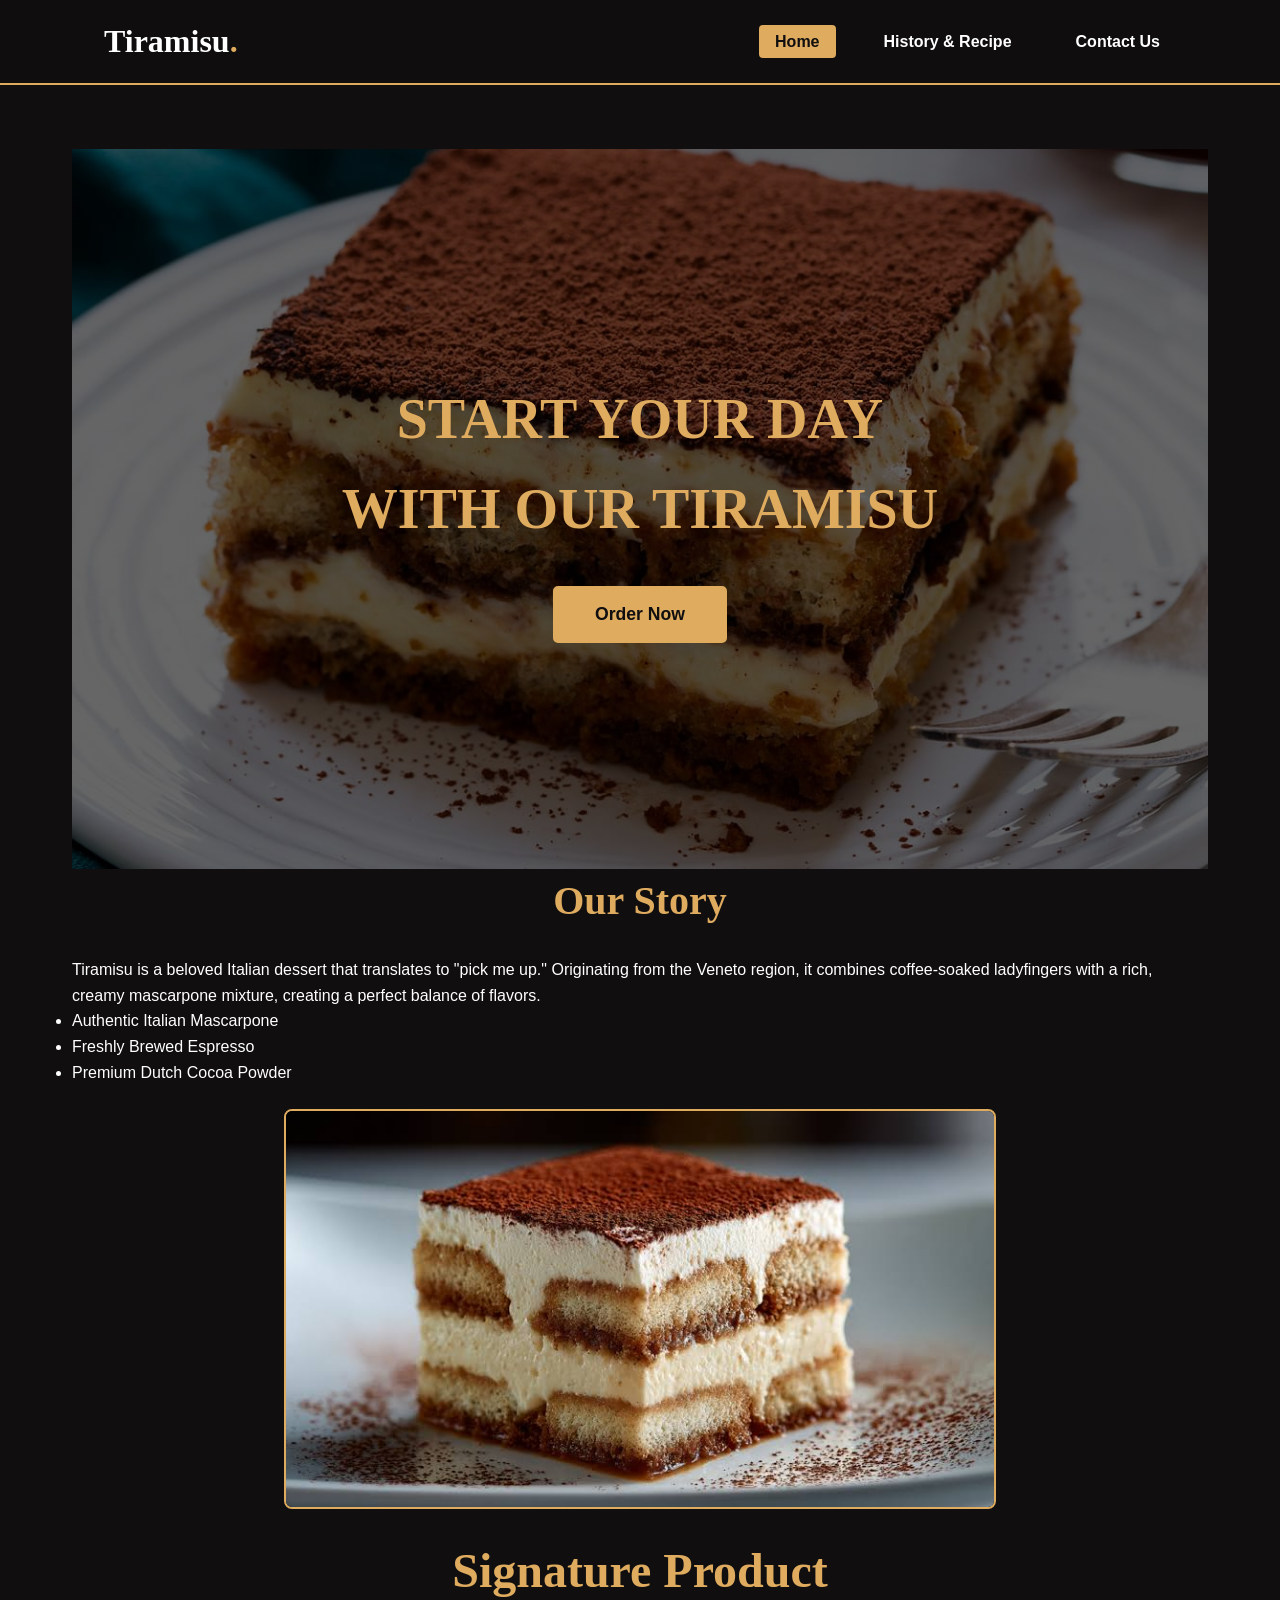
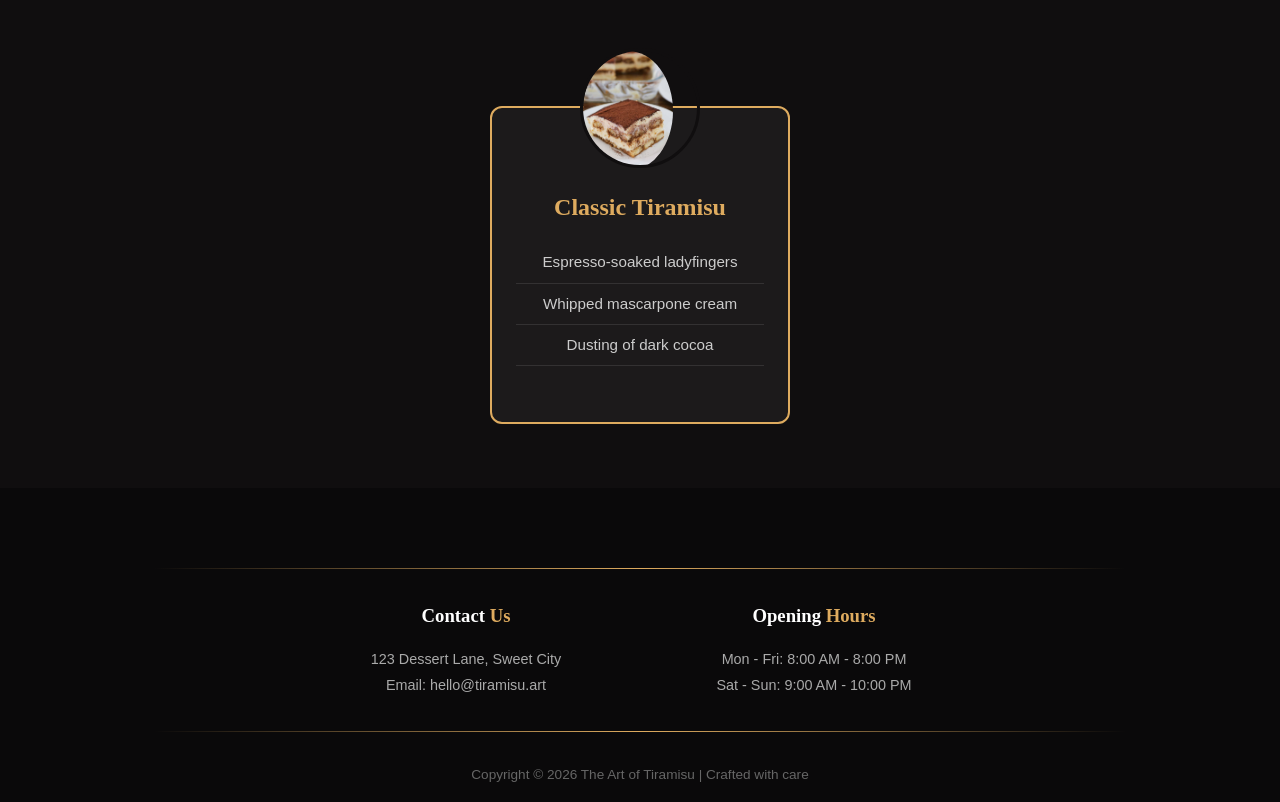
==== commit ddbb3f5d: "Publication" ====
--- a/index.html
+++ b/index.html
@@ -52,7 +52,7 @@
             </div>
             <div class="img-container">
                 
-                <img src="images/tiramisu-layers.jpg" alt="Layers of classic tiramisu with rich cocoa powder dusting on top" />
+                <img src="images/tiramisu-layers.jpg">
             </div>
         </section>
 
@@ -64,7 +64,7 @@
               
                 <div class="card">
                     <div class="card-img-container">
-                        <img src="images/tiramisu-classic.jpg" alt="Slice of classic tiramisu on a white plate" class="card-img" />
+                        <img src="images/tiramisu-classic.jpg" class="card-img" />
                     </div>
                     <div class="card-title">
                         <h3>Classic Tiramisu</h3>
@@ -76,11 +76,6 @@
                     </ol>
                     
                 </div>
-
-              
-                
-
-               
                 
             </div>
         </section>
--- a/css/styles.css
+++ b/css/styles.css
@@ -1,10 +1,9 @@
-@import url("https://fonts.googleapis.com/css2?famSily=Playfair+Display+SC:wght@700&family=Roboto:wght@300;400;700&display=swap");
 
 :root {
-  --main-color: #deab5f;          /* HEX */
-  --primary-bg: rgb(16, 14, 15);  /* RGB */
-  --accent-color: hsl(40, 70%, 60%); /* HSL */
-  --text-light: white;            /* Name */
+  --main-color: #deab5f;          
+  --primary-bg: rgb(16, 14, 15);  
+  --accent-color: hsl(40, 70%, 60%); 
+  --text-light: white;          
   --card-bg: rgba(255, 255, 255, 0.05);
 }
 
@@ -371,7 +370,7 @@
   transition: border-color 0.3s ease, background-color 0.3s ease;
 }
 
-/* TASK 4: Visible :focus state (CLEAN, NO GLOW) */
+
 .styled-form input:focus,
 .styled-form textarea:focus {
   outline: none;
